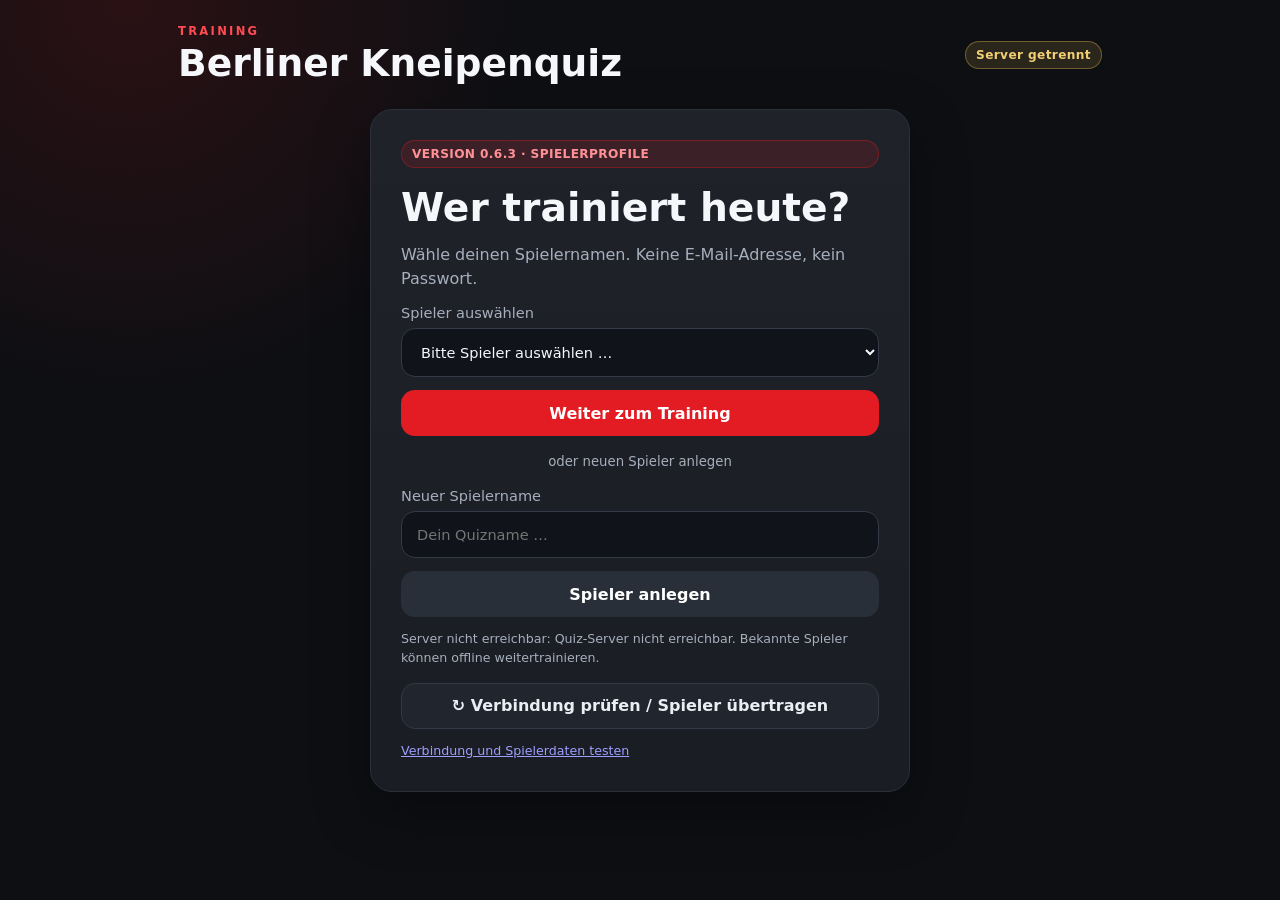
==== index.html @ 465390bc "KQ063" ====
<!doctype html>
<html lang="de">
<head>
  <meta charset="utf-8" />
  <meta name="viewport" content="width=device-width,initial-scale=1,viewport-fit=cover" />
  <meta name="theme-color" content="#111318" />
  <meta name="description" content="Berliner Kneipenquiz-Trainer mit Freitext-, Multiple-Choice-, Bild-, Zeichen- und Audiofragen." />
  <meta name="application-name" content="Kneipenquiz Trainer" />
  <meta name="apple-mobile-web-app-capable" content="yes" />
  <meta name="apple-mobile-web-app-status-bar-style" content="black-translucent" />
  <meta name="apple-mobile-web-app-title" content="Kneipenquiz" />
  <link rel="manifest" href="manifest.webmanifest" />
  <link rel="icon" type="image/png" sizes="192x192" href="assets/icon-192.png" />
  <link rel="apple-touch-icon" href="assets/icon-192.png" />
  <link rel="stylesheet" href="styles.css?v=063" />
  <title>Berliner Kneipenquiz Trainer</title>
</head>
<body>
  <main class="shell" data-version="KNEIPENQUIZ_V063">
    <header class="topbar">
      <div>
        <div class="eyebrow">TRAINING</div>
        <h1>Berliner Kneipenquiz</h1>
      </div>
      <div class="top-actions"><span id="connectionPill" class="pill muted">Online</span><button id="installBtn" class="ghost small" type="button">⬇ App</button></div>
    </header>

    <div id="installGuide" class="install-overlay hidden" role="dialog" aria-modal="true" aria-labelledby="installGuideTitle" tabindex="-1">
      <div class="install-panel card">
        <div class="install-head"><h2 id="installGuideTitle">Quiz als App installieren</h2><button id="installGuideCloseBtn" type="button" class="ghost small" aria-label="Schließen">✕</button></div>
        <p id="installGuideText"></p>
        <button id="installGuideDoneBtn" type="button" class="primary">Verstanden</button>
      </div>
    </div>

    <section id="playerGate" class="screen active">
      <div class="card player-gate">
        <span class="pill">VERSION 0.6.3 · SPIELERPROFILE</span>
        <h2>Wer trainiert heute?</h2>
        <p>Wähle deinen Spielernamen. Keine E-Mail-Adresse, kein Passwort.</p>
        <label>Spieler auswählen
          <select id="profileSelect"><option value="">Bitte Spieler auswählen …</option></select>
        </label>
        <button id="selectPlayerBtn" class="primary" type="button">Weiter zum Training</button>
        <div class="gate-divider">oder neuen Spieler anlegen</div>
        <label>Neuer Spielername
          <input id="newPlayerName" type="text" maxlength="60" autocomplete="off" placeholder="Dein Quizname …" />
        </label>
        <button id="createPlayerBtn" class="secondary" type="button">Spieler anlegen</button>
        <p id="profileError" class="profile-error hidden" role="alert"></p>
        <p id="gateNote" class="gate-note">Ohne Spielernamen stehen keine weiteren Optionen zur Verfügung.</p>
        <button id="installMobileBtn" class="ghost mobile-install-action" type="button">⬇ Quiz als App installieren</button>
        <button id="retrySyncBtn" class="ghost small hidden" type="button">↻ Verbindung prüfen / Spieler übertragen</button>
        <p class="gate-note"><a href="diagnose.html" target="_blank" rel="noopener">Verbindung und Spielerdaten testen</a></p>
      </div>
    </section>

    <section id="home" class="screen">
      <div class="hero card">
        <div>
          <span id="poolPill" class="pill">Fragenpool wird geladen …</span>
          <h2>Mehr wissen. Weniger raten.</h2>
          <p>Originalmix mit etwa 20 % Auswahlfragen, überwiegend Freitext – plus Bild-, Zeichen- und Audiofragen. Die adaptive Auswahl zeigt unsichere Fragen häufiger und sicher beherrschte seltener.</p>
        </div>
        <div class="score-ring" aria-label="Beste Trefferquote"><span id="bestRate">0%</span><small>Bestwert</small></div>
      </div>

      <div class="player-toolbar card">
        <div><span class="toolbar-label">Aktiver Spieler</span><strong id="activePlayerName">–</strong><small id="syncStatus">Spielerdaten werden geladen …</small></div>
        <div class="toolbar-buttons">
          <button id="switchPlayerBtn" class="ghost small" type="button">Spieler wechseln</button>
          <button id="viewStatsBtn" class="secondary small" type="button">Meine Statistik</button>
          <button id="viewLeaderboardBtn" class="secondary small" type="button">Rangliste</button>
        </div>
      </div>
      <div class="stats-grid">
        <div class="stat card"><strong id="statSessions">0</strong><span>Runden</span></div>
        <div class="stat card"><strong id="statAnswered">0</strong><span>Antworten</span></div>
        <div class="stat card"><strong id="statCorrect">0</strong><span>Richtig</span></div>
        <div class="stat card"><strong id="statWrong">0</strong><span>Offene Fehler</span></div>
      </div>

      <div class="card setup">
        <h3>Training starten</h3>
        <label class="unseen-option"><input id="unseenOnly" type="checkbox" /> Nur Fragen, die ich noch nicht hatte</label>
        <label>Fragen pro Runde
          <select id="questionCount">
            <option value="10">10 Fragen</option>
            <option value="20" selected>20 Fragen</option>
            <option value="30">30 Fragen</option>
            <option value="40">40 Fragen</option>
            <option value="50">50 Fragen</option>
            <option value="100">100 Fragen</option>
            <option value="0">Alle verfügbaren</option>
          </select>
        </label>
        <label>Kategorie
          <select id="categorySelect"><option value="all">Alle Kategorien</option></select>
        </label>
        <label>Schwierigkeit
          <select id="difficultySelect">
            <option value="all" selected>Alle Schwierigkeitsgrade</option>
            <option value="leicht">Leicht</option>
            <option value="mittel">Mittel</option>
            <option value="anspruchsvoll">Anspruchsvoll</option>
          </select>
        </label>
        <label class="mode-control">Modus
          <select id="modeSelect">
            <option value="original" selected>Originalmix – ca. 20 % Auswahl</option>
            <option value="text">Freitext bevorzugen</option>
            <option value="choice">Nur Auswahlfragen</option>
          </select>
        </label>
        <div class="actions">
          <button id="startBtn" class="primary" type="button">Training starten</button>
          <button id="mistakeBtn" class="secondary" type="button">Fehlertraining</button>
        </div>
      </div>

      <div class="card import-card">
        <h3>Fragenbank erweitern</h3>
        <p>Zusätzliche Fragen kannst du als JSON importieren. Lokale Bilder werden über Dateipfade unterstützt; exportieren sichert die komplette aktuelle Fragenbank.</p>
        <label class="file-btn">JSON importieren<input id="importInput" type="file" accept="application/json,.json" /></label>
        <button id="exportBtn" class="ghost" type="button">Fragenbank exportieren</button>
      </div>


      <details class="card editor-card">
        <summary><span>Frageneditor</span><small>Eigene Fragen lokal hinzufügen, bearbeiten und exportieren</small></summary>
        <div class="editor-body">
          <p class="editor-note">GitHub Pages ist statisch: Fragen aus diesem Editor werden zunächst nur in diesem Browser gespeichert. Mit „Eigene Fragen exportieren“ kannst du sie als JSON sichern und später in die feste Fragenbank übernehmen.</p>
          <form id="editorForm" class="editor-form">
            <input id="editorId" type="hidden" />
            <label>Kategorie<input id="editorCategory" type="text" value="Allgemeinwissen" required /></label>
            <label>Schwierigkeit
              <select id="editorDifficulty"><option value="leicht">Leicht</option><option value="mittel" selected>Mittel</option><option value="anspruchsvoll">Anspruchsvoll</option></select>
            </label>
            <label class="span-2">Frage<textarea id="editorQuestion" rows="3" required placeholder="Frage eingeben …"></textarea></label>
            <label class="span-2">Richtige Antwort<input id="editorAnswer" type="text" required placeholder="Antwort …" /></label>
            <label class="span-2">Weitere akzeptierte Antworten <small>(eine pro Zeile)</small><textarea id="editorAliases" rows="3" placeholder="Alternative Schreibweise …"></textarea></label>
            <label class="span-2">Auswahlmöglichkeiten <small>(optional, eine pro Zeile; richtige Antwort muss enthalten sein)</small><textarea id="editorChoices" rows="4" placeholder="Antwort A
Antwort B
Antwort C
Antwort D"></textarea></label>
            <label class="span-2">Erklärung<textarea id="editorExplanation" rows="3" placeholder="Kurze Erklärung nach der Auflösung …"></textarea></label>
            <label>Bildpfad <small>(optional)</small><input id="editorVisual" type="text" placeholder="assets/mein-bild.svg" /></label>
            <label class="check-label"><input id="editorStrict" type="checkbox" /> Exakte Schreibweise verlangen</label>
            <div class="editor-actions span-2">
              <button class="primary" type="submit">Frage speichern</button>
              <button id="editorReset" class="ghost" type="button">Neu / zurücksetzen</button>
              <button id="exportCustomBtn" class="ghost" type="button">Eigene Fragen exportieren</button>
            </div>
          </form>
          <div class="editor-list-head"><strong id="customQuestionCount">0 eigene Fragen</strong><span>Tippe auf Bearbeiten, um eine lokale Frage zu ändern.</span></div>
          <div id="customQuestionList" class="custom-question-list"></div>
        </div>
      </details>

      <div class="card music-card">
        <div class="card-headline">
          <div>
            <h3>Eigene Song-Erkennung</h3>
            <p>Für moderne Songs speichert die App den Audioclip ausschließlich lokal in diesem Browser. Der Clip wird nicht mit der Web-App ausgeliefert und nicht hochgeladen.</p>
          </div>
          <span id="localAudioCount" class="pill muted">0 lokale Songs</span>
        </div>
        <div class="music-form">
          <label>Künstler
            <input id="audioArtist" type="text" placeholder="z. B. Queen" />
          </label>
          <label>Titel
            <input id="audioTitle" type="text" placeholder="z. B. Bohemian Rhapsody" />
          </label>
          <label class="file-btn wide">Audio auswählen<input id="audioFile" type="file" accept="audio/*" /></label>
          <button id="addAudioBtn" class="secondary" type="button">Songfrage lokal hinzufügen</button>
        </div>
        <p class="fineprint">Mitgeliefert sind nur selbst erzeugte Hörbeispiele gemeinfreier bzw. traditioneller Melodien – keine kommerziellen Originalaufnahmen.</p>
      </div>

      <footer class="credits">
        <span>Version 0.6.3 • 512 Fragen</span>
        <span>•</span>
        <span>Hessen-Umriss: schematische Eigenzeichnung, nicht maßstabsgetreu.</span>
      </footer>
    </section>

    <section id="quiz" class="screen">
      <div class="quiz-head">
        <button id="quitBtn" class="ghost small" type="button">← Beenden</button>
        <div class="progress-wrap"><div id="progressBar" class="progress"></div></div>
        <span id="progressText">1 / 10</span>
      </div>
      <article class="card question-card">
        <div class="meta"><span id="categoryPill" class="pill"></span><span id="difficultyPill" class="pill muted"></span><span id="typePill" class="pill muted"></span><span id="originPill" class="pill muted hidden"></span></div>
        <h2 id="questionText"></h2>
        <div id="visualWrap" class="visual-wrap hidden"><img id="questionVisual" alt="" /></div>
        <div id="audioWrap" class="audio-wrap hidden"></div>
        <div id="answerArea"></div>
        <div class="hint-row"><span id="hintCounter">Tipps: 0</span><button id="hintBtn" class="ghost small hidden" type="button">Tipp verwenden</button></div>
        <div id="feedback" class="feedback hidden"></div>
        <div class="quiz-actions">
          <button id="checkBtn" class="primary" type="button">Antwort prüfen</button>
          <button id="nextBtn" class="primary hidden" type="button">Nächste Frage</button>
        </div>
      </article>
    </section>

    <section id="results" class="screen">
      <div class="card results-card">
        <div class="result-score"><strong id="resultPercent">0%</strong><span>Trefferquote</span></div>
        <h2 id="resultTitle">Runde beendet</h2>
        <p id="resultText"></p>
        <p id="bonusResult" class="bonus-result hidden"></p>
        <div id="resultBreakdown" class="breakdown"></div>
        <div class="actions centered">
          <button id="againBtn" class="primary" type="button">Neue Runde</button>
          <button id="resultMistakesBtn" class="secondary" type="button">Fehler wiederholen</button>
        </div>
      </div>
    </section>

    <section id="playerStats" class="screen">
      <div class="section-head"><button id="backStatsBtn" class="ghost small" type="button">← Zurück</button><h2>Meine Statistik</h2></div>
      <div id="playerStatsGrid" class="stats-detail-grid"></div>
      <div class="card stats-explanation"><h3>Trainingsfortschritt</h3><p id="seenCount"></p><p>Die Antwortzeit wird von der Anzeige einer Frage bis zur Abgabe gemessen. Mit Tipp gibt eine richtige Antwort einen Ranglistenpunkt, ohne Tipp zwei.</p></div>
    </section>

    <section id="leaderboard" class="screen">
      <div class="section-head"><button id="backLeaderboardBtn" class="ghost small" type="button">← Zurück</button><h2>Rangliste</h2></div>
      <p id="leaderboardNote" class="leaderboard-note"></p>
      <div class="card leaderboard-card"><div class="leaderboard-head"><span>Platz / Spieler</span><span>Punkte</span><span>Richtig</span><span>Ø Zeit</span></div><div id="leaderboardBody"></div></div>
    </section>
  </main>

  <script src="questions.js"></script>
  <script src="config.js?v=063"></script>
  <script src="profiles.js?v=063"></script>
  <script src="app.js?v=063"></script>
</body>
</html>
---- styles.css ----
:root{--bg:#0d0f13;--panel:#171a21;--panel2:#1f232c;--text:#f5f7fb;--muted:#a7afbd;--accent:#e31b23;--accent2:#ff4b52;--good:#39c67a;--bad:#ff6464;--warn:#e2b94f;--line:#2b303b;--shadow:0 20px 55px rgba(0,0,0,.34)}
*{box-sizing:border-box}html{background:var(--bg);color-scheme:dark}body{margin:0;font-family:Inter,Segoe UI,system-ui,-apple-system,sans-serif;background:radial-gradient(circle at 10% 0%,#2a1114 0,transparent 28%),var(--bg);color:var(--text);min-height:100vh}.shell{width:min(960px,100%);margin:auto;padding:24px 18px 50px}.topbar{display:flex;align-items:center;justify-content:space-between;gap:16px;margin-bottom:22px}.eyebrow{font-size:.72rem;letter-spacing:.2em;color:var(--accent2);font-weight:800}.topbar h1{font-size:clamp(1.55rem,4vw,2.35rem);margin:3px 0 0}.screen{display:none}.screen.active{display:block}.card{background:linear-gradient(180deg,rgba(255,255,255,.035),rgba(255,255,255,.01)),var(--panel);border:1px solid var(--line);border-radius:22px;box-shadow:var(--shadow)}.hero{padding:28px;display:grid;grid-template-columns:1fr auto;gap:22px;align-items:center}.hero h2{font-size:clamp(1.8rem,5vw,3.3rem);line-height:1.02;margin:14px 0 10px;max-width:620px}.hero p,.import-card p,.music-card p{color:var(--muted);line-height:1.55;margin:0;max-width:760px}.pill{display:inline-flex;align-items:center;border-radius:999px;background:rgba(227,27,35,.15);color:#ff9196;border:1px solid rgba(227,27,35,.35);padding:6px 10px;font-size:.76rem;font-weight:800;letter-spacing:.03em}.pill.muted{background:#252a34;color:#bdc4d0;border-color:#303642}.score-ring{width:120px;height:120px;border-radius:50%;display:grid;place-content:center;text-align:center;background:conic-gradient(var(--accent) 0 70%,#282d36 70% 100%);border:8px solid #20242c}.score-ring span{font-size:1.8rem;font-weight:900}.score-ring small{color:var(--muted)}.stats-grid{display:grid;grid-template-columns:repeat(4,1fr);gap:12px;margin:14px 0}.stat{padding:18px}.stat strong{display:block;font-size:1.6rem}.stat span{color:var(--muted);font-size:.85rem}.setup,.import-card,.music-card{padding:24px;margin-top:14px}.setup h3,.import-card h3,.music-card h3{margin:0 0 10px}.setup label,.music-form label{display:grid;gap:7px;color:var(--muted);font-size:.86rem;margin:14px 0}select,input[type=text],textarea{width:100%;padding:14px 15px;border:1px solid #343a46;border-radius:14px;background:#101319;color:var(--text);font:inherit;outline:none}select:focus,input[type=text]:focus,textarea:focus{border-color:var(--accent2);box-shadow:0 0 0 3px rgba(227,27,35,.15)}.actions,.quiz-actions{display:flex;gap:10px;flex-wrap:wrap;margin-top:18px}.actions.centered{justify-content:center}button,.file-btn{border:0;border-radius:14px;padding:13px 17px;font:inherit;font-weight:800;cursor:pointer;transition:.18s transform,.18s opacity,.18s background}.primary{background:var(--accent);color:white}.primary:hover{background:var(--accent2);transform:translateY(-1px)}.secondary{background:#292f39;color:white}.secondary:hover,.ghost:hover,.file-btn:hover{background:#343b47}.ghost,.file-btn{background:#20252e;color:#e9edf4;border:1px solid #323844}.small{padding:9px 11px}.file-btn{display:inline-flex;margin-right:8px;align-items:center}.file-btn input{display:none}.file-btn.wide{justify-content:center;margin:14px 0 0}.hidden{display:none!important}.quiz-head{display:grid;grid-template-columns:auto 1fr auto;align-items:center;gap:12px;margin-bottom:15px}.progress-wrap{height:9px;border-radius:99px;background:#232831;overflow:hidden}.progress{height:100%;width:0;background:linear-gradient(90deg,var(--accent),#ff6269);transition:width .3s}.question-card{padding:26px}.meta{display:flex;flex-wrap:wrap;gap:8px;margin-bottom:15px}.question-card h2{font-size:clamp(1.45rem,4.7vw,2.55rem);line-height:1.15;margin:0 0 24px}.visual-wrap{background:#f2f3f5;border-radius:18px;padding:18px;margin:0 0 22px;text-align:center}.visual-wrap img{max-width:100%;max-height:350px;object-fit:contain}.audio-wrap{margin:-2px 0 22px;padding:16px;border-radius:16px;background:#101319;border:1px solid #303641}.audio-wrap audio{width:100%}.audio-player-row{display:flex;align-items:center;gap:12px;flex-wrap:wrap}.audio-hint{color:var(--muted);font-size:.86rem}.choice-grid{display:grid;gap:10px}.choice{display:flex;gap:12px;align-items:center;text-align:left;width:100%;background:#20252e;color:var(--text);border:1px solid #303641}.choice:hover{background:#282e38}.choice.selected{border-color:var(--accent2);background:rgba(227,27,35,.13)}.choice .letter{display:grid;place-items:center;min-width:30px;height:30px;border-radius:9px;background:#343b46}.feedback{margin-top:18px;padding:16px;border-radius:14px;line-height:1.5}.feedback.good{background:rgba(57,198,122,.12);border:1px solid rgba(57,198,122,.35)}.feedback.bad{background:rgba(255,100,100,.11);border:1px solid rgba(255,100,100,.35)}.feedback.neutral{background:rgba(226,185,79,.1);border:1px solid rgba(226,185,79,.35)}.feedback strong{display:block;margin-bottom:6px}.results-card{padding:30px;text-align:center}.result-score{width:160px;height:160px;border-radius:50%;display:grid;place-content:center;margin:0 auto 22px;background:#101319;border:10px solid var(--accent)}.result-score strong{font-size:2.5rem}.result-score span{color:var(--muted)}.breakdown{display:grid;gap:10px;text-align:left;margin:22px 0}.break-row{background:#11141a;border:1px solid var(--line);padding:13px 15px;border-radius:12px;display:flex;justify-content:space-between;gap:12px}.break-row span{color:var(--muted)}.import-card{margin-bottom:0}.card-headline{display:flex;justify-content:space-between;align-items:flex-start;gap:14px}.music-form{display:grid;grid-template-columns:1fr 1fr;gap:0 12px;margin-top:10px}.fineprint,.credits{font-size:.78rem;color:#808999!important}.credits{display:flex;gap:8px;flex-wrap:wrap;justify-content:center;margin:24px 0 0}.bonus-box{margin-top:14px;padding:14px;border:1px dashed #3a414e;border-radius:14px}.bonus-box label{display:grid;gap:7px;color:var(--muted);font-size:.86rem}.bonus-result{color:var(--muted)}.draw-tools{display:flex;gap:8px;flex-wrap:wrap;margin-bottom:10px}.draw-canvas{display:block;width:100%;height:330px;background:white;border-radius:16px;touch-action:none;cursor:crosshair}.self-actions{display:flex;gap:10px;flex-wrap:wrap;margin-top:12px}.audio-answer-grid{display:grid;grid-template-columns:1fr 1fr;gap:12px}.audio-answer-grid label{display:grid;gap:7px;color:var(--muted);font-size:.86rem}.volatile-note{font-size:.8rem;color:var(--warn);margin-top:10px}
@media(max-width:700px){.shell{padding:16px 12px 32px}.hero{grid-template-columns:1fr}.score-ring{width:96px;height:96px}.stats-grid{grid-template-columns:1fr 1fr}.topbar{align-items:flex-start}.question-card{padding:20px}.quiz-head{grid-template-columns:auto 1fr}.quiz-head #progressText{grid-column:1/-1;text-align:right;font-size:.82rem;color:var(--muted)}.music-form,.audio-answer-grid{grid-template-columns:1fr}.card-headline{display:block}.card-headline .pill{margin-top:10px}.draw-canvas{height:270px}}

.top-actions{display:flex;align-items:center;gap:8px;flex-wrap:wrap;justify-content:flex-end}.pill.offline{background:rgba(226,185,79,.14);color:#f2cf73;border-color:rgba(226,185,79,.38)}@media(max-width:700px){.top-actions{justify-content:flex-end}.top-actions .pill{font-size:.7rem}}

.editor-card{margin-top:14px;overflow:hidden}.editor-card>summary{list-style:none;cursor:pointer;padding:22px 24px;display:flex;justify-content:space-between;gap:12px;align-items:center;font-weight:900}.editor-card>summary::-webkit-details-marker{display:none}.editor-card>summary:after{content:"＋";font-size:1.4rem;color:var(--accent2)}.editor-card[open]>summary:after{content:"−"}.editor-card>summary small{font-weight:500;color:var(--muted);margin-left:auto}.editor-body{padding:0 24px 24px;border-top:1px solid var(--line)}.editor-note{color:var(--muted);line-height:1.5}.editor-form{display:grid;grid-template-columns:1fr 1fr;gap:12px}.editor-form label{display:grid;gap:7px;color:var(--muted);font-size:.86rem}.editor-form textarea{resize:vertical;min-height:76px}.span-2{grid-column:1/-1}.check-label{display:flex!important;align-items:center;gap:10px!important;padding-top:28px}.check-label input{width:20px;height:20px}.editor-actions{display:flex;gap:8px;flex-wrap:wrap}.editor-list-head{display:flex;justify-content:space-between;gap:12px;align-items:end;margin:24px 0 10px}.editor-list-head span{font-size:.78rem;color:var(--muted)}.custom-question-list{display:grid;gap:8px}.custom-question-item{display:grid;grid-template-columns:1fr auto;gap:10px;padding:12px 14px;background:#11141a;border:1px solid var(--line);border-radius:12px}.custom-question-item strong{display:block}.custom-question-item small{color:var(--muted)}.custom-question-actions{display:flex;gap:6px;align-items:center}.danger{background:rgba(255,100,100,.1);color:#ff8d8d;border:1px solid rgba(255,100,100,.25)}@media(max-width:700px){.editor-form{grid-template-columns:1fr}.span-2{grid-column:auto}.editor-card>summary{align-items:flex-start}.editor-card>summary small{display:none}.editor-list-head{display:block}.custom-question-item{grid-template-columns:1fr}.custom-question-actions{justify-content:flex-start}.check-label{padding-top:4px}}

/* v0.5 mobile-first training view */
html{-webkit-text-size-adjust:100%}
input[type=text],textarea,select{font-size:16px;}

@media (max-width:700px){
  body{background:var(--bg)}
  .shell{padding:10px 8px 24px}
  .topbar{margin-bottom:10px;padding:0 4px;align-items:center}
  .eyebrow{font-size:.62rem}
  .topbar h1{font-size:1.05rem;margin:1px 0 0}
  .top-actions .pill{padding:5px 8px;font-size:.66rem}
  .top-actions #installBtn:not(.hidden){display:inline-flex!important;align-items:center;justify-content:center;padding:7px 9px;font-size:.72rem;white-space:nowrap}

  /* Home: only the training setup stays visible on a phone. */
  #home .hero{padding:14px 15px;display:block;border-radius:16px;margin-bottom:8px}
  #home .hero h2{font-size:1.48rem;line-height:1.05;margin:8px 0 0}
  #home .hero p{display:none}
  #home .score-ring{display:none}
  #home .stats-grid,
  #home .import-card,
  #home .editor-card,
  #home .music-card,
  #home .credits{display:none}
  #home .setup{margin-top:0;padding:14px 15px;border-radius:16px}
  #home .setup h3{font-size:1rem;margin-bottom:6px}
  #home .setup label{margin:9px 0;gap:5px;font-size:.78rem}
  #home .setup select{padding:11px 12px;border-radius:11px;min-height:44px}
  #home .mode-control{display:none}
  #home .actions{margin-top:12px;display:grid;grid-template-columns:1fr 1fr}
  #home .actions button{min-height:45px;padding:10px 11px}

  /* Quiz: keep the question readable while the keyboard is open. */
  #quiz{padding-bottom:8px}
  .quiz-head{gap:7px;margin-bottom:8px;grid-template-columns:auto 1fr auto}
  .quiz-head #progressText{grid-column:auto;text-align:right;font-size:.72rem}
  .quiz-head .ghost.small{padding:7px 9px;font-size:.78rem}
  .progress-wrap{height:6px}
  .question-card{padding:15px 14px;border-radius:16px;box-shadow:0 10px 28px rgba(0,0,0,.28)}
  .meta{gap:5px;margin-bottom:9px}
  .pill{padding:4px 7px;font-size:.66rem}
  .question-card h2{font-size:1.28rem;line-height:1.18;margin:0 0 14px}
  .visual-wrap{padding:10px;margin:0 0 13px;border-radius:13px}
  .visual-wrap img{max-height:220px}
  .audio-wrap{margin:-1px 0 13px;padding:11px;border-radius:12px}
  .answerArea{}
  #answerArea input[type=text]{min-height:48px;padding:12px 13px;border-radius:12px}
  #answerArea textarea{font-size:16px}
  .choice-grid{gap:7px}
  .choice{padding:10px 11px;min-height:46px;border-radius:12px;font-size:.9rem}
  .choice .letter{min-width:27px;height:27px;border-radius:8px}
  .bonus-box{margin-top:10px;padding:11px;border-radius:12px}
  .quiz-actions{position:sticky;bottom:0;margin:12px -14px -15px;padding:9px 14px;background:linear-gradient(180deg,rgba(23,26,33,0),rgba(23,26,33,.98) 28%);z-index:4}
  .quiz-actions button{width:100%;min-height:46px}
  .feedback{margin-top:12px;padding:12px;font-size:.9rem}
  .draw-canvas{height:220px}
  .audio-answer-grid{grid-template-columns:1fr;gap:8px}
  .audio-answer-grid label{font-size:.78rem}
  .audio-answer-grid input{min-height:48px}
}

@media (min-width:701px){
  input[type=text],textarea,select{font-size:inherit}
}
/* KNEIPENQUIZ_V06 */
.player-gate{max-width:540px;margin:24px auto;padding:30px;display:grid;gap:13px}
.player-gate h2{font-size:clamp(1.65rem,4vw,2.45rem);margin:4px 0 0}
.player-gate p{color:var(--muted);margin:0;line-height:1.5}
.player-gate label{display:grid;gap:7px;color:var(--muted);font-size:.91rem}
.player-gate button{width:100%;min-height:46px}
.gate-divider{text-align:center;color:var(--muted);font-size:.83rem;margin:5px 0}
.player-gate .profile-error{color:#ff9292;background:rgba(255,100,100,.09);border:1px solid rgba(255,100,100,.35);padding:11px;border-radius:12px}
.player-gate .gate-note{font-size:.79rem;color:var(--muted)}
.player-toolbar{padding:15px 19px;display:flex;align-items:center;justify-content:space-between;gap:12px;margin:14px 0}
.player-toolbar .toolbar-label{font-size:.76rem;color:var(--muted);display:block}
.player-toolbar strong{font-size:1.16rem;display:block}
.player-toolbar small{display:block;color:var(--muted);margin-top:3px}
.toolbar-buttons{display:flex;gap:8px;flex-wrap:wrap}
.setup label.unseen-option{display:flex;align-items:center;gap:10px;margin:14px 0;color:var(--text);font-weight:700}
.unseen-option input{width:21px;height:21px;accent-color:var(--accent)}
.hint-row{display:flex;align-items:center;justify-content:space-between;gap:10px;margin-top:13px;color:var(--muted);font-size:.85rem}
.hint-row button{padding:9px 13px}
.section-head{display:flex;align-items:center;gap:18px;margin:4px 0 18px}.section-head h2{margin:0}
.stats-detail-grid{display:grid;grid-template-columns:repeat(4,1fr);gap:12px}
.stats-explanation{margin-top:14px;padding:20px;color:var(--muted);line-height:1.55}
.stats-explanation h3{color:var(--text);margin:0 0 8px}.stats-explanation p{margin:8px 0}
.leaderboard-note{color:var(--muted);font-size:.86rem;line-height:1.5}
.leaderboard-card{overflow:hidden}.leaderboard-head,.rank-row{display:grid;grid-template-columns:minmax(0,2fr) repeat(3,minmax(0,1fr));gap:10px;padding:14px 18px;align-items:center}
.leaderboard-head{background:#222831;color:var(--muted);font-size:.78rem;font-weight:800}
.rank-row{border-top:1px solid var(--line);font-size:.94rem}.rank-row>span:first-child{min-width:0;overflow-wrap:anywhere}
.rank-row>span:first-child b{color:var(--accent2);margin-right:8px}.rank-row strong{color:#f9c17b}
.rank-row.rank-self{background:rgba(227,27,35,.10)}.empty-leaderboard{padding:20px;color:var(--muted)}
@media(max-width:700px){
  .player-gate{padding:18px 16px;margin:8px auto;border-radius:17px}
  .player-toolbar{padding:12px 14px;margin:8px 0;display:block;border-radius:15px}
  .toolbar-buttons{margin-top:10px;display:grid;grid-template-columns:repeat(3,1fr)}
  .toolbar-buttons button{padding:9px 6px;font-size:.75rem;min-height:40px}
  .stats-detail-grid{grid-template-columns:1fr 1fr;gap:8px}.stats-detail-grid .stat{padding:14px}
  .leaderboard-head,.rank-row{grid-template-columns:minmax(0,1.5fr) .6fr .75fr .65fr;gap:5px;padding:12px 9px;font-size:.75rem}
  .leaderboard-head{font-size:.67rem}
}

/* v0.6.1 installation and connection feedback */
#retrySyncBtn{margin-top:2px}#installBtn{white-space:nowrap}
.install-overlay{position:fixed;inset:0;z-index:10000;background:rgba(0,0,0,.78);padding:20px;display:flex;align-items:center;justify-content:center}
.install-panel{width:min(480px,100%);padding:24px;display:grid;gap:18px;line-height:1.5}
.install-head{display:flex;align-items:center;gap:10px;justify-content:space-between}.install-head h2{font-size:1.3rem;margin:0}.install-panel p{margin:0;color:var(--muted)}
@media(max-width:700px){.topbar{gap:6px}.top-actions{gap:5px;flex-wrap:nowrap}.top-actions #connectionPill{max-width:105px;font-size:.59rem;text-align:center}.install-panel{padding:18px}.topbar h1{font-size:1rem}}

/* v0.6.3: Installationsoption auf Telefonen und Tablets sichtbar halten. */
.mobile-install-action{display:none}
@media (max-width:700px), (pointer:coarse){
  .top-actions #installBtn:not(.hidden){display:inline-flex!important;align-items:center;justify-content:center;white-space:nowrap;min-height:38px}
  .mobile-install-action{display:block;width:100%;margin:14px 0 2px;min-height:46px;border-color:#7b6a42;color:#fff1d6}
  html.kq-installed .top-actions #installBtn, html.kq-installed .mobile-install-action{display:none!important}
}
@media (max-width:370px){
  .topbar{flex-wrap:wrap}
  .top-actions{margin-left:auto}
}
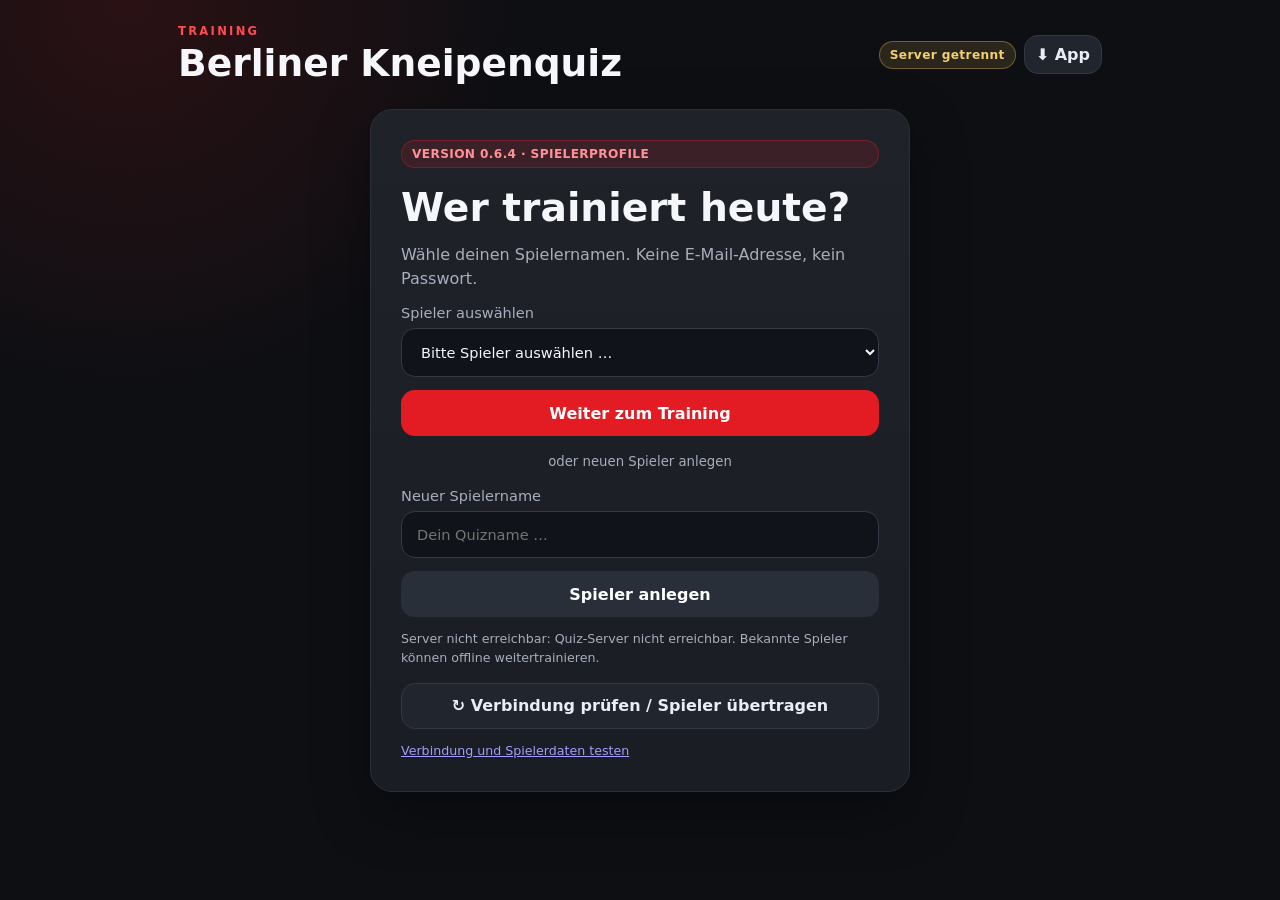
==== commit af3930f8: "KQ064" ====
--- a/index.html
+++ b/index.html
@@ -12,11 +12,11 @@
   <link rel="manifest" href="manifest.webmanifest" />
   <link rel="icon" type="image/png" sizes="192x192" href="assets/icon-192.png" />
   <link rel="apple-touch-icon" href="assets/icon-192.png" />
-  <link rel="stylesheet" href="styles.css?v=063" />
+  <link rel="stylesheet" href="styles.css?v=064" />
   <title>Berliner Kneipenquiz Trainer</title>
 </head>
 <body>
-  <main class="shell" data-version="KNEIPENQUIZ_V063">
+  <main class="shell" data-version="KNEIPENQUIZ_V064">
     <header class="topbar">
       <div>
         <div class="eyebrow">TRAINING</div>
@@ -35,7 +35,7 @@
 
     <section id="playerGate" class="screen active">
       <div class="card player-gate">
-        <span class="pill">VERSION 0.6.3 · SPIELERPROFILE</span>
+        <span class="pill">VERSION 0.6.4 · SPIELERPROFILE</span>
         <h2>Wer trainiert heute?</h2>
         <p>Wähle deinen Spielernamen. Keine E-Mail-Adresse, kein Passwort.</p>
         <label>Spieler auswählen
@@ -65,6 +65,7 @@
         <div class="score-ring" aria-label="Beste Trefferquote"><span id="bestRate">0%</span><small>Bestwert</small></div>
       </div>
 
+      <div class="mobile-install-home-wrap"><button id="installHomeBtn" class="ghost mobile-install-action" type="button">⬇ Quiz als App installieren</button></div>
       <div class="player-toolbar card">
         <div><span class="toolbar-label">Aktiver Spieler</span><strong id="activePlayerName">–</strong><small id="syncStatus">Spielerdaten werden geladen …</small></div>
         <div class="toolbar-buttons">
@@ -234,8 +235,8 @@
   </main>
 
   <script src="questions.js"></script>
-  <script src="config.js?v=063"></script>
-  <script src="profiles.js?v=063"></script>
-  <script src="app.js?v=063"></script>
+  <script src="config.js?v=064"></script>
+  <script src="profiles.js?v=064"></script>
+  <script src="app.js?v=064"></script>
 </body>
 </html>
--- a/styles.css
+++ b/styles.css
@@ -119,9 +119,17 @@
 @media (max-width:700px), (pointer:coarse){
   .top-actions #installBtn:not(.hidden){display:inline-flex!important;align-items:center;justify-content:center;white-space:nowrap;min-height:38px}
   .mobile-install-action{display:block;width:100%;margin:14px 0 2px;min-height:46px;border-color:#7b6a42;color:#fff1d6}
-  html.kq-installed .top-actions #installBtn, html.kq-installed .mobile-install-action{display:none!important}
+  html.kq-installed .top-actions #installBtn, html.kq-installed .mobile-install-action{display:inline-flex!important;align-items:center;justify-content:center;background:#153127;color:#a4f1c3;border-color:#377355}
 }
 @media (max-width:370px){
   .topbar{flex-wrap:wrap}
   .top-actions{margin-left:auto}
 }
+
+/* v0.6.4: App-Zustand statt unsichtbarem Installationsbutton anzeigen. */
+.mobile-install-home-wrap{display:none}
+@media (max-width:700px), (pointer:coarse){
+  .mobile-install-home-wrap{display:block;margin:8px 0}
+  .mobile-install-home-wrap .mobile-install-action{display:flex;width:100%;min-height:46px;margin:0}
+  .player-gate .mobile-install-action{display:flex;align-items:center;justify-content:center}
+}
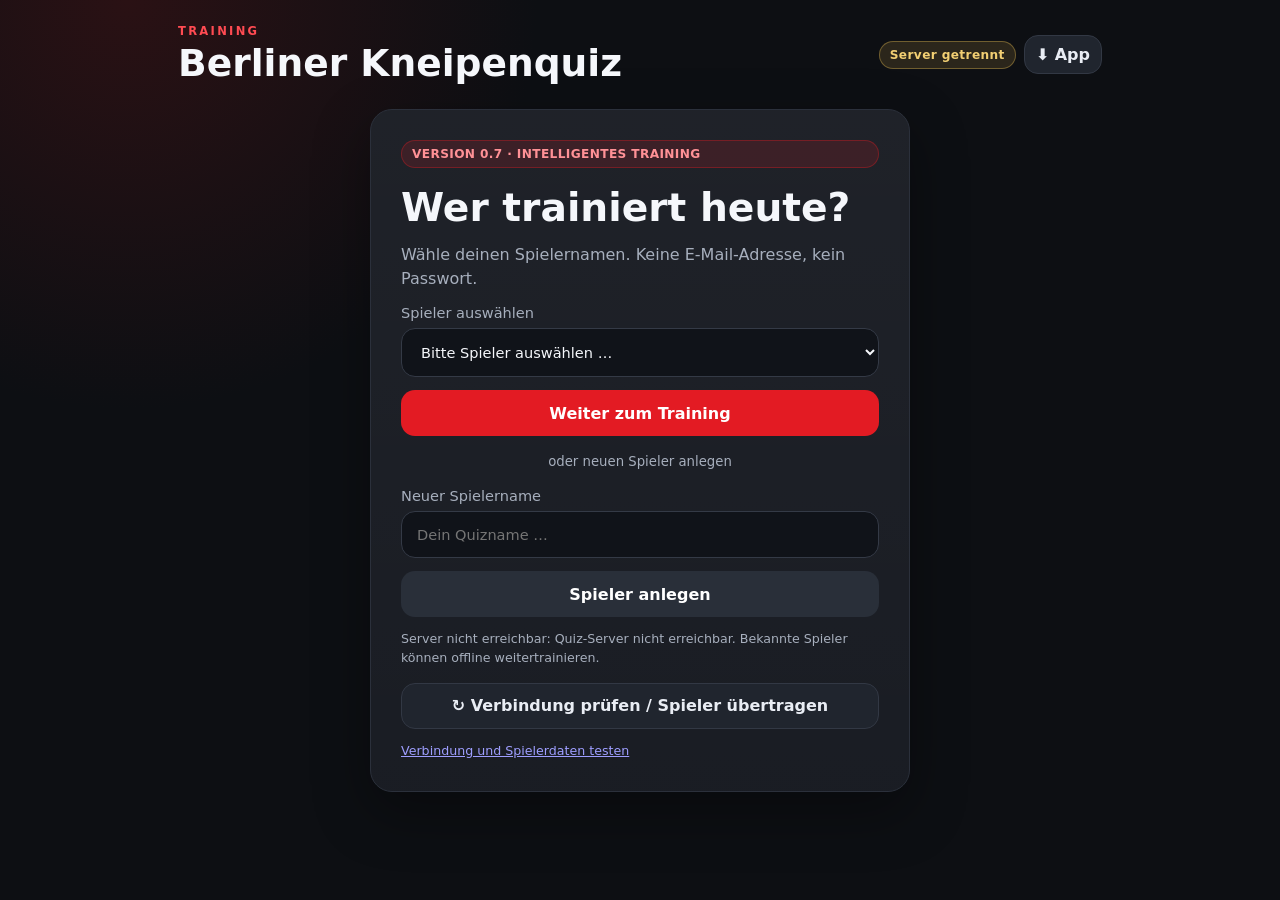
==== commit 8db09f3d: "KQ07" ====
--- a/index.html
+++ b/index.html
@@ -12,11 +12,11 @@
   <link rel="manifest" href="manifest.webmanifest" />
   <link rel="icon" type="image/png" sizes="192x192" href="assets/icon-192.png" />
   <link rel="apple-touch-icon" href="assets/icon-192.png" />
-  <link rel="stylesheet" href="styles.css?v=064" />
+  <link rel="stylesheet" href="styles.css?v=070" />
   <title>Berliner Kneipenquiz Trainer</title>
 </head>
 <body>
-  <main class="shell" data-version="KNEIPENQUIZ_V064">
+  <main class="shell" data-version="KNEIPENQUIZ_V070">
     <header class="topbar">
       <div>
         <div class="eyebrow">TRAINING</div>
@@ -35,7 +35,7 @@
 
     <section id="playerGate" class="screen active">
       <div class="card player-gate">
-        <span class="pill">VERSION 0.6.4 · SPIELERPROFILE</span>
+        <span class="pill">VERSION 0.7 · INTELLIGENTES TRAINING</span>
         <h2>Wer trainiert heute?</h2>
         <p>Wähle deinen Spielernamen. Keine E-Mail-Adresse, kein Passwort.</p>
         <label>Spieler auswählen
@@ -71,7 +71,7 @@
         <div class="toolbar-buttons">
           <button id="switchPlayerBtn" class="ghost small" type="button">Spieler wechseln</button>
           <button id="viewStatsBtn" class="secondary small" type="button">Meine Statistik</button>
-          <button id="viewLeaderboardBtn" class="secondary small" type="button">Rangliste</button>
+          <button id="viewLeaderboardBtn" class="secondary small" type="button">Rangliste</button><button id="viewAchievementsBtn" class="secondary small" type="button">Abzeichen</button>
         </div>
       </div>
       <div class="stats-grid">
@@ -81,9 +81,24 @@
         <div class="stat card"><strong id="statWrong">0</strong><span>Offene Fehler</span></div>
       </div>
 
+      <div class="card daily-card">
+        <div class="daily-title"><div><span class="pill">TÄGLICHE CHALLENGE</span><h3>🎯 Tagesquiz</h3></div><span class="daily-clock">10 × 10 s</span></div>
+        <p id="dailyNote">Lade Tagesquiz …</p>
+        <button id="dailyStartBtn" class="primary" type="button">Tagesquiz starten</button>
+        <div class="daily-ranking-title">Heutige Rangliste</div>
+        <div id="dailyRanking"></div>
+      </div>
       <div class="card setup">
         <h3>Training starten</h3>
         <label class="unseen-option"><input id="unseenOnly" type="checkbox" /> Nur Fragen, die ich noch nicht hatte</label>
+        <label>Intelligentes Training
+          <select id="trainFocus">
+            <option value="adaptive" selected>Adaptiv – mein Wissensstand entscheidet</option>
+            <option value="weak">Meine Schwächen – bisher falsch beantwortet</option>
+            <option value="due">Wiederholung – nach Lernintervall fällig</option>
+            <option value="unseen">Nur neue Fragen</option>
+          </select>
+        </label>
         <label>Fragen pro Runde
           <select id="questionCount">
             <option value="10">10 Fragen</option>
@@ -180,7 +195,7 @@
       </div>
 
       <footer class="credits">
-        <span>Version 0.6.3 • 512 Fragen</span>
+        <span>Version 0.7 • 512 Fragen • 1024 Punkte möglich</span>
         <span>•</span>
         <span>Hessen-Umriss: schematische Eigenzeichnung, nicht maßstabsgetreu.</span>
       </footer>
@@ -192,6 +207,7 @@
         <div class="progress-wrap"><div id="progressBar" class="progress"></div></div>
         <span id="progressText">1 / 10</span>
       </div>
+      <div class="question-time"><div><span>⏱ Antwortzeit</span><strong id="timeLeft" role="timer" aria-live="off">30.0 s</strong></div><div class="time-track"><div id="timeBar" class="time-bar"></div></div></div>
       <article class="card question-card">
         <div class="meta"><span id="categoryPill" class="pill"></span><span id="difficultyPill" class="pill muted"></span><span id="typePill" class="pill muted"></span><span id="originPill" class="pill muted hidden"></span></div>
         <h2 id="questionText"></h2>
@@ -224,7 +240,14 @@
     <section id="playerStats" class="screen">
       <div class="section-head"><button id="backStatsBtn" class="ghost small" type="button">← Zurück</button><h2>Meine Statistik</h2></div>
       <div id="playerStatsGrid" class="stats-detail-grid"></div>
-      <div class="card stats-explanation"><h3>Trainingsfortschritt</h3><p id="seenCount"></p><p>Die Antwortzeit wird von der Anzeige einer Frage bis zur Abgabe gemessen. Mit Tipp gibt eine richtige Antwort einen Ranglistenpunkt, ohne Tipp zwei.</p></div>
+      <div class="card stats-explanation"><h3>Trainingsfortschritt</h3><p id="seenCount"></p><p>Pro Basisfrage sind höchstens 2 Ranglistenpunkte möglich. Bei einer richtig gelösten Frage mit Tipp bleibt der zweite Punkt für eine spätere richtige Antwort ohne Tipp offen. Nach 30 Sekunden wird die Antwort falsch gewertet.</p></div>
+    </section>
+
+    <section id="achievements" class="screen">
+      <div class="section-head"><button id="backAchievementsBtn" class="ghost small" type="button">← Zurück</button><h2>Erfolge &amp; Abzeichen</h2></div>
+      <p id="achievementIntro" class="leaderboard-note">Deine Abzeichen werden geladen …</p>
+      <div id="badgeGrid" class="badge-grid"></div>
+      <p class="fine-note">Abzeichen für beantwortete Fragen zählen unterschiedliche Basisfragen. Kategorie-Abzeichen gibt es, wenn alle Fragen einer Kategorie mindestens einmal richtig beantwortet wurden.</p>
     </section>
 
     <section id="leaderboard" class="screen">
@@ -235,8 +258,8 @@
   </main>
 
   <script src="questions.js"></script>
-  <script src="config.js?v=064"></script>
-  <script src="profiles.js?v=064"></script>
-  <script src="app.js?v=064"></script>
+  <script src="config.js?v=070"></script>
+  <script src="profiles.js?v=070"></script>
+  <script src="app.js?v=070"></script>
 </body>
 </html>
--- a/styles.css
+++ b/styles.css
@@ -133,3 +133,41 @@
   .mobile-install-home-wrap .mobile-install-action{display:flex;width:100%;min-height:46px;margin:0}
   .player-gate .mobile-install-action{display:flex;align-items:center;justify-content:center}
 }
+
+
+/* KNEIPENQUIZ_V070 – Training, Tagesquiz, Abzeichen und Timer */
+.daily-card{padding:22px;margin:14px 0;background:linear-gradient(130deg,#211f29,#18222a 65%,#201b23)}
+.daily-title{display:flex;justify-content:space-between;gap:12px;align-items:center}
+.daily-title h3{margin:8px 0 0;font-size:1.28rem}
+.daily-clock{font-variant-numeric:tabular-nums;font-weight:800;color:#ffc176;white-space:nowrap}
+.daily-card>p{color:var(--muted);font-size:.92rem;line-height:1.5;margin:14px 0}
+.daily-card>button{width:100%;min-height:46px}
+.daily-card button:disabled{opacity:.6;cursor:not-allowed}
+.daily-ranking-title{font-size:.82rem;font-weight:800;color:var(--muted);margin:18px 0 8px}
+.daily-rank{display:grid;grid-template-columns:minmax(0,1fr) auto auto;align-items:center;gap:12px;padding:8px 1px;border-bottom:1px solid var(--line);font-size:.86rem}
+.daily-rank strong{color:#ffd18a}.daily-rank small{color:var(--muted)}
+.fine-note{font-size:.83rem;line-height:1.5;color:var(--muted)}
+.question-time{margin:0 0 8px;padding:0 3px}
+.question-time>div:first-child{display:flex;justify-content:space-between;align-items:center;gap:8px;margin:0 0 6px;font-size:.83rem;color:var(--muted)}
+#timeLeft{color:#a8e5c2;font-variant-numeric:tabular-nums;font-size:1.13rem}
+#timeLeft.urgent{color:#ff7d81}
+.time-track{height:7px;background:#41424a;border-radius:8px;overflow:hidden}
+.time-bar{height:100%;width:100%;background:linear-gradient(90deg,#d92327,#ffc176);transition:width .09s linear}
+.badge-grid{display:grid;grid-template-columns:repeat(2,minmax(0,1fr));gap:11px}
+.achievement-badge{display:flex;gap:12px;align-items:flex-start;padding:15px;border-radius:15px;border:1px solid var(--line);background:var(--card,#1b2028)}
+.achievement-badge .badge-icon{font-size:1.85rem;line-height:1.2}
+.achievement-badge>div{display:grid;gap:5px}
+.achievement-badge strong{line-height:1.26;font-size:.95rem}
+.achievement-badge small{font-size:.77rem;color:var(--muted)}
+.achievement-badge .badge-status{font-size:.75rem;font-weight:800;color:#f4c986}
+.achievement-badge.locked{opacity:.58;filter:saturate(.45)}
+.achievement-badge.locked .badge-status{color:var(--muted)}
+.achievement-badge.earned{border-color:rgba(105,179,142,.5);background:rgba(30,91,65,.19)}
+@media(max-width:700px){
+ .toolbar-buttons{grid-template-columns:repeat(4,minmax(0,1fr));gap:5px}
+ .toolbar-buttons button{font-size:.67rem;min-height:40px;line-height:1.14;padding:8px 4px}
+ .daily-card{margin:8px 0;padding:17px 15px}
+ .badge-grid{grid-template-columns:1fr;gap:8px}
+ .question-time{margin-top:-1px}
+ .question-time>div:first-child{font-size:.76rem}
+}
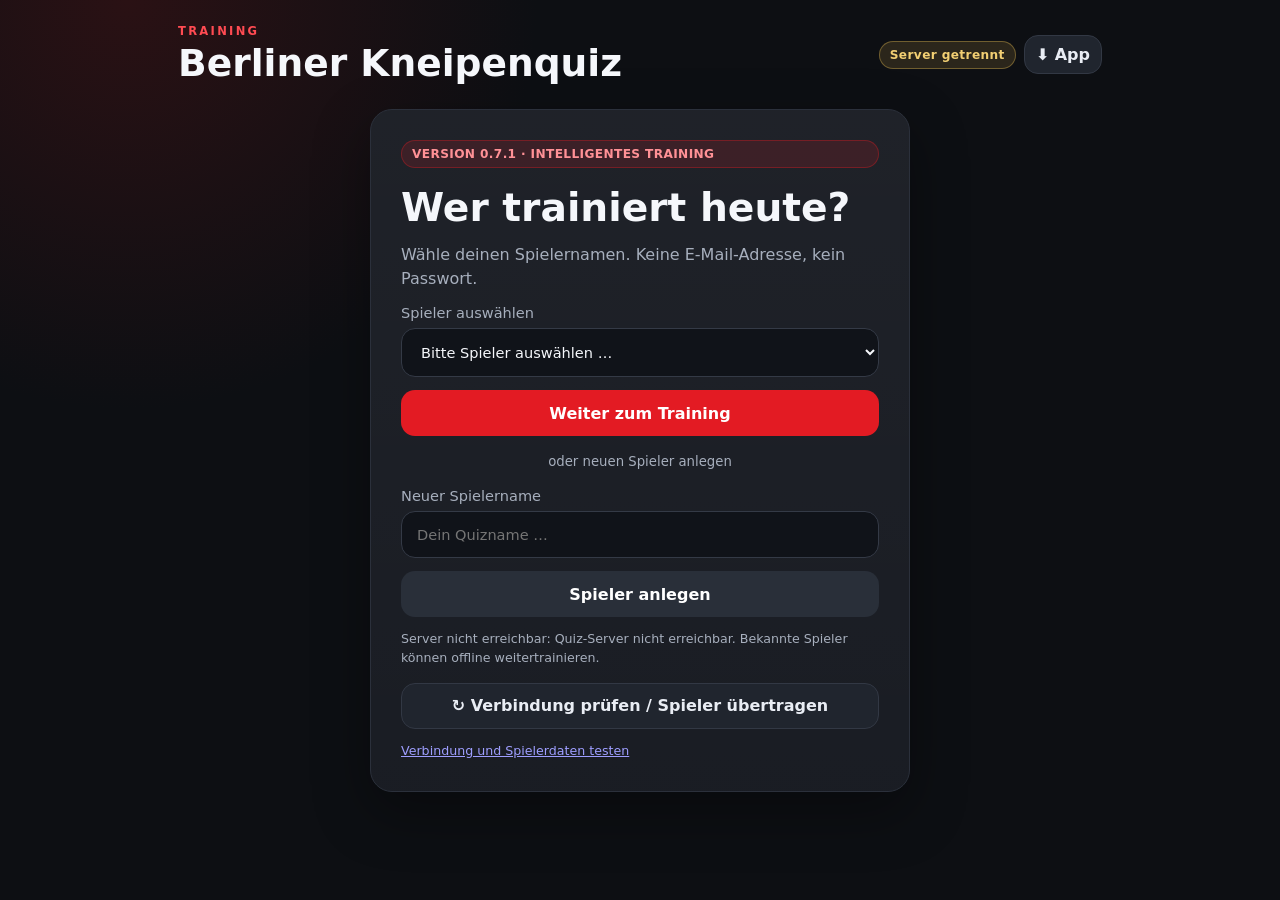
==== commit db1eb47a: "KQ071" ====
--- a/index.html
+++ b/index.html
@@ -12,11 +12,11 @@
   <link rel="manifest" href="manifest.webmanifest" />
   <link rel="icon" type="image/png" sizes="192x192" href="assets/icon-192.png" />
   <link rel="apple-touch-icon" href="assets/icon-192.png" />
-  <link rel="stylesheet" href="styles.css?v=070" />
+  <link rel="stylesheet" href="styles.css?v=071" />
   <title>Berliner Kneipenquiz Trainer</title>
 </head>
 <body>
-  <main class="shell" data-version="KNEIPENQUIZ_V070">
+  <main class="shell" data-version="KNEIPENQUIZ_V071">
     <header class="topbar">
       <div>
         <div class="eyebrow">TRAINING</div>
@@ -35,7 +35,7 @@
 
     <section id="playerGate" class="screen active">
       <div class="card player-gate">
-        <span class="pill">VERSION 0.7 · INTELLIGENTES TRAINING</span>
+        <span class="pill">VERSION 0.7.1 · INTELLIGENTES TRAINING</span>
         <h2>Wer trainiert heute?</h2>
         <p>Wähle deinen Spielernamen. Keine E-Mail-Adresse, kein Passwort.</p>
         <label>Spieler auswählen
@@ -195,7 +195,7 @@
       </div>
 
       <footer class="credits">
-        <span>Version 0.7 • 512 Fragen • 1024 Punkte möglich</span>
+        <span>Version 0.7.1 • 512 Fragen • 1024 Punkte möglich</span>
         <span>•</span>
         <span>Hessen-Umriss: schematische Eigenzeichnung, nicht maßstabsgetreu.</span>
       </footer>
@@ -258,8 +258,8 @@
   </main>
 
   <script src="questions.js"></script>
-  <script src="config.js?v=070"></script>
-  <script src="profiles.js?v=070"></script>
-  <script src="app.js?v=070"></script>
+  <script src="config.js?v=071"></script>
+  <script src="profiles.js?v=071"></script>
+  <script src="app.js?v=071"></script>
 </body>
 </html>
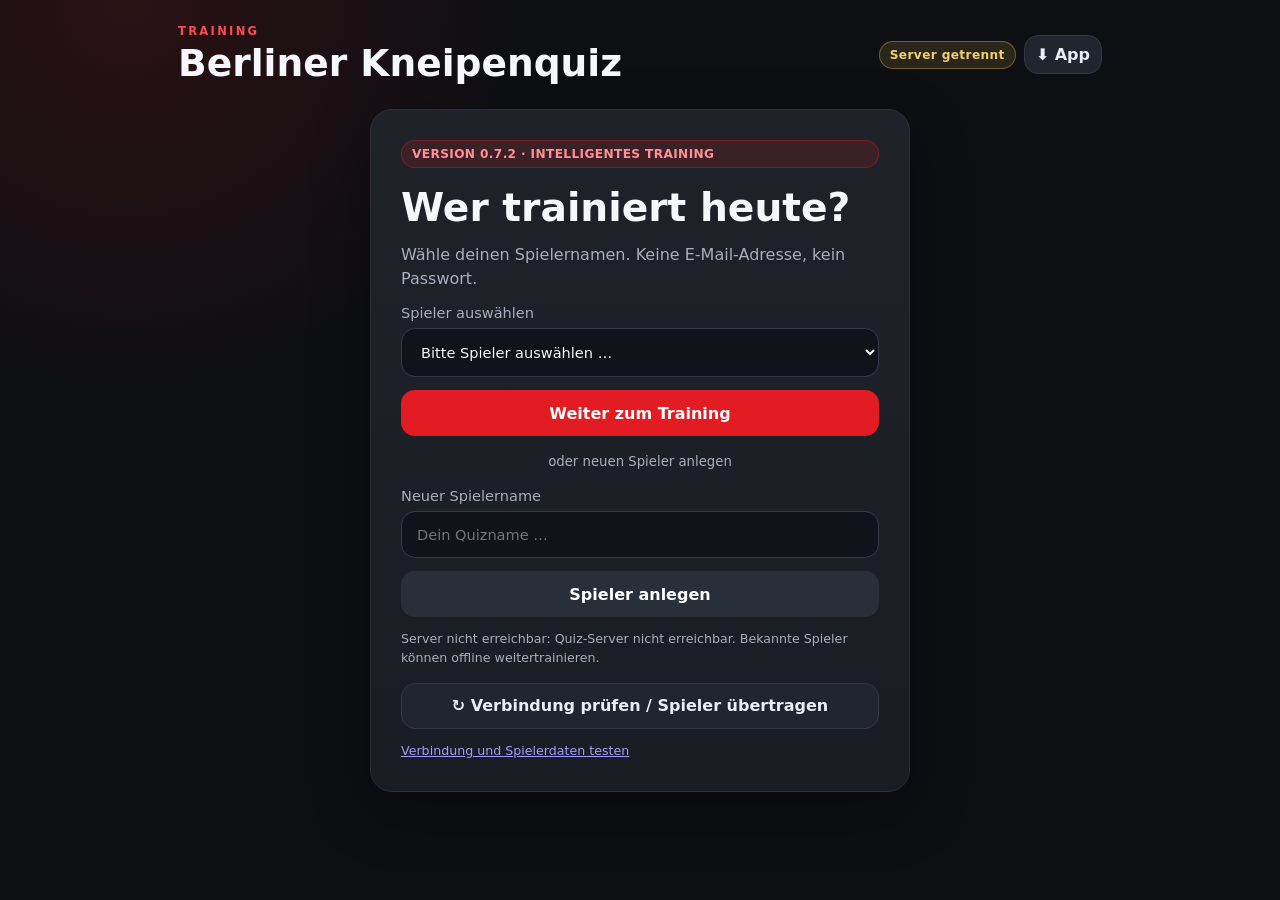
==== commit 3cf65d39: "KQ072" ====
--- a/index.html
+++ b/index.html
@@ -12,11 +12,11 @@
   <link rel="manifest" href="manifest.webmanifest" />
   <link rel="icon" type="image/png" sizes="192x192" href="assets/icon-192.png" />
   <link rel="apple-touch-icon" href="assets/icon-192.png" />
-  <link rel="stylesheet" href="styles.css?v=071" />
+  <link rel="stylesheet" href="styles.css?v=072" />
   <title>Berliner Kneipenquiz Trainer</title>
 </head>
 <body>
-  <main class="shell" data-version="KNEIPENQUIZ_V071">
+  <main class="shell" data-version="KNEIPENQUIZ_V072">
     <header class="topbar">
       <div>
         <div class="eyebrow">TRAINING</div>
@@ -35,7 +35,7 @@
 
     <section id="playerGate" class="screen active">
       <div class="card player-gate">
-        <span class="pill">VERSION 0.7.1 · INTELLIGENTES TRAINING</span>
+        <span class="pill">VERSION 0.7.2 · INTELLIGENTES TRAINING</span>
         <h2>Wer trainiert heute?</h2>
         <p>Wähle deinen Spielernamen. Keine E-Mail-Adresse, kein Passwort.</p>
         <label>Spieler auswählen
@@ -82,7 +82,7 @@
       </div>
 
       <div class="card daily-card">
-        <div class="daily-title"><div><span class="pill">TÄGLICHE CHALLENGE</span><h3>🎯 Tagesquiz</h3></div><span class="daily-clock">10 × 10 s</span></div>
+        <div class="daily-title"><div><span class="pill">TÄGLICHE CHALLENGE</span><h3>🎯 Tagesquiz</h3></div><span class="daily-clock">10 × 20 s</span></div>
         <p id="dailyNote">Lade Tagesquiz …</p>
         <button id="dailyStartBtn" class="primary" type="button">Tagesquiz starten</button>
         <div class="daily-ranking-title">Heutige Rangliste</div>
@@ -195,7 +195,7 @@
       </div>
 
       <footer class="credits">
-        <span>Version 0.7.1 • 512 Fragen • 1024 Punkte möglich</span>
+        <span>Version 0.7.2 • 512 Fragen • 1024 Punkte möglich</span>
         <span>•</span>
         <span>Hessen-Umriss: schematische Eigenzeichnung, nicht maßstabsgetreu.</span>
       </footer>
@@ -240,7 +240,7 @@
     <section id="playerStats" class="screen">
       <div class="section-head"><button id="backStatsBtn" class="ghost small" type="button">← Zurück</button><h2>Meine Statistik</h2></div>
       <div id="playerStatsGrid" class="stats-detail-grid"></div>
-      <div class="card stats-explanation"><h3>Trainingsfortschritt</h3><p id="seenCount"></p><p>Pro Basisfrage sind höchstens 2 Ranglistenpunkte möglich. Bei einer richtig gelösten Frage mit Tipp bleibt der zweite Punkt für eine spätere richtige Antwort ohne Tipp offen. Nach 30 Sekunden wird die Antwort falsch gewertet.</p></div>
+      <div class="card stats-explanation"><h3>Trainingsfortschritt</h3><p id="seenCount"></p><p>Pro Basisfrage sind höchstens 2 Ranglistenpunkte möglich. Bei einer richtig gelösten Frage mit Tipp bleibt der zweite Punkt für eine spätere richtige Antwort ohne Tipp offen. Nach 60 Sekunden wird die Antwort falsch gewertet.</p></div>
     </section>
 
     <section id="achievements" class="screen">
@@ -258,8 +258,8 @@
   </main>
 
   <script src="questions.js"></script>
-  <script src="config.js?v=071"></script>
-  <script src="profiles.js?v=071"></script>
-  <script src="app.js?v=071"></script>
+  <script src="config.js?v=072"></script>
+  <script src="profiles.js?v=072"></script>
+  <script src="app.js?v=072"></script>
 </body>
 </html>
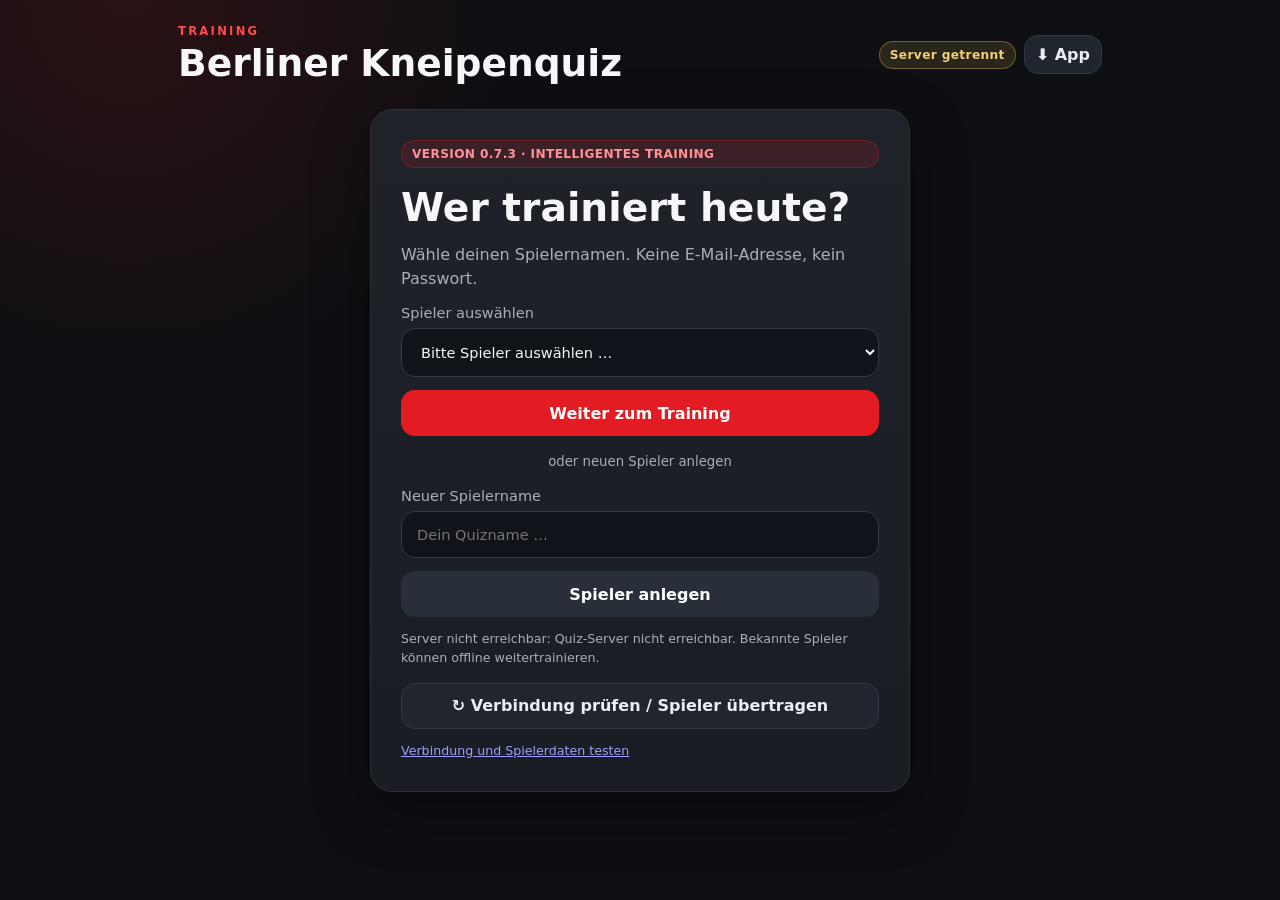
==== commit dd7c6317: "KQ073" ====
--- a/index.html
+++ b/index.html
@@ -12,11 +12,11 @@
   <link rel="manifest" href="manifest.webmanifest" />
   <link rel="icon" type="image/png" sizes="192x192" href="assets/icon-192.png" />
   <link rel="apple-touch-icon" href="assets/icon-192.png" />
-  <link rel="stylesheet" href="styles.css?v=072" />
+  <link rel="stylesheet" href="styles.css?v=073" />
   <title>Berliner Kneipenquiz Trainer</title>
 </head>
 <body>
-  <main class="shell" data-version="KNEIPENQUIZ_V072">
+  <main class="shell" data-version="KNEIPENQUIZ_V073">
     <header class="topbar">
       <div>
         <div class="eyebrow">TRAINING</div>
@@ -35,7 +35,7 @@
 
     <section id="playerGate" class="screen active">
       <div class="card player-gate">
-        <span class="pill">VERSION 0.7.2 · INTELLIGENTES TRAINING</span>
+        <span class="pill">VERSION 0.7.3 · INTELLIGENTES TRAINING</span>
         <h2>Wer trainiert heute?</h2>
         <p>Wähle deinen Spielernamen. Keine E-Mail-Adresse, kein Passwort.</p>
         <label>Spieler auswählen
@@ -73,6 +73,11 @@
           <button id="viewStatsBtn" class="secondary small" type="button">Meine Statistik</button>
           <button id="viewLeaderboardBtn" class="secondary small" type="button">Rangliste</button><button id="viewAchievementsBtn" class="secondary small" type="button">Abzeichen</button>
         </div>
+      </div>
+      <div id="resumeRoundCard" class="card hidden" style="margin:14px 0;padding:16px" role="status">
+        <strong>⏯ Laufende Runde</strong>
+        <p id="resumeRoundText" style="margin:8px 0 12px">Deine Runde läuft noch.</p>
+        <button id="resumeRoundBtn" class="primary" type="button">Runde fortsetzen</button>
       </div>
       <div class="stats-grid">
         <div class="stat card"><strong id="statSessions">0</strong><span>Runden</span></div>
@@ -195,7 +200,7 @@
       </div>
 
       <footer class="credits">
-        <span>Version 0.7.2 • 512 Fragen • 1024 Punkte möglich</span>
+        <span>Version 0.7.3 • 512 Fragen • 1024 Punkte möglich</span>
         <span>•</span>
         <span>Hessen-Umriss: schematische Eigenzeichnung, nicht maßstabsgetreu.</span>
       </footer>
@@ -203,11 +208,11 @@
 
     <section id="quiz" class="screen">
       <div class="quiz-head">
-        <button id="quitBtn" class="ghost small" type="button">← Beenden</button>
+        <button id="quitBtn" class="ghost small" type="button">← Startseite</button>
         <div class="progress-wrap"><div id="progressBar" class="progress"></div></div>
         <span id="progressText">1 / 10</span>
       </div>
-      <div class="question-time"><div><span>⏱ Antwortzeit</span><strong id="timeLeft" role="timer" aria-live="off">30.0 s</strong></div><div class="time-track"><div id="timeBar" class="time-bar"></div></div></div>
+      <div class="question-time"><div><span>⏱ Antwortzeit</span><strong id="timeLeft" role="timer" aria-live="off">60.0 s</strong></div><div class="time-track"><div id="timeBar" class="time-bar"></div></div></div>
       <article class="card question-card">
         <div class="meta"><span id="categoryPill" class="pill"></span><span id="difficultyPill" class="pill muted"></span><span id="typePill" class="pill muted"></span><span id="originPill" class="pill muted hidden"></span></div>
         <h2 id="questionText"></h2>
@@ -258,8 +263,8 @@
   </main>
 
   <script src="questions.js"></script>
-  <script src="config.js?v=072"></script>
-  <script src="profiles.js?v=072"></script>
-  <script src="app.js?v=072"></script>
+  <script src="config.js?v=073"></script>
+  <script src="profiles.js?v=073"></script>
+  <script src="app.js?v=073"></script>
 </body>
 </html>
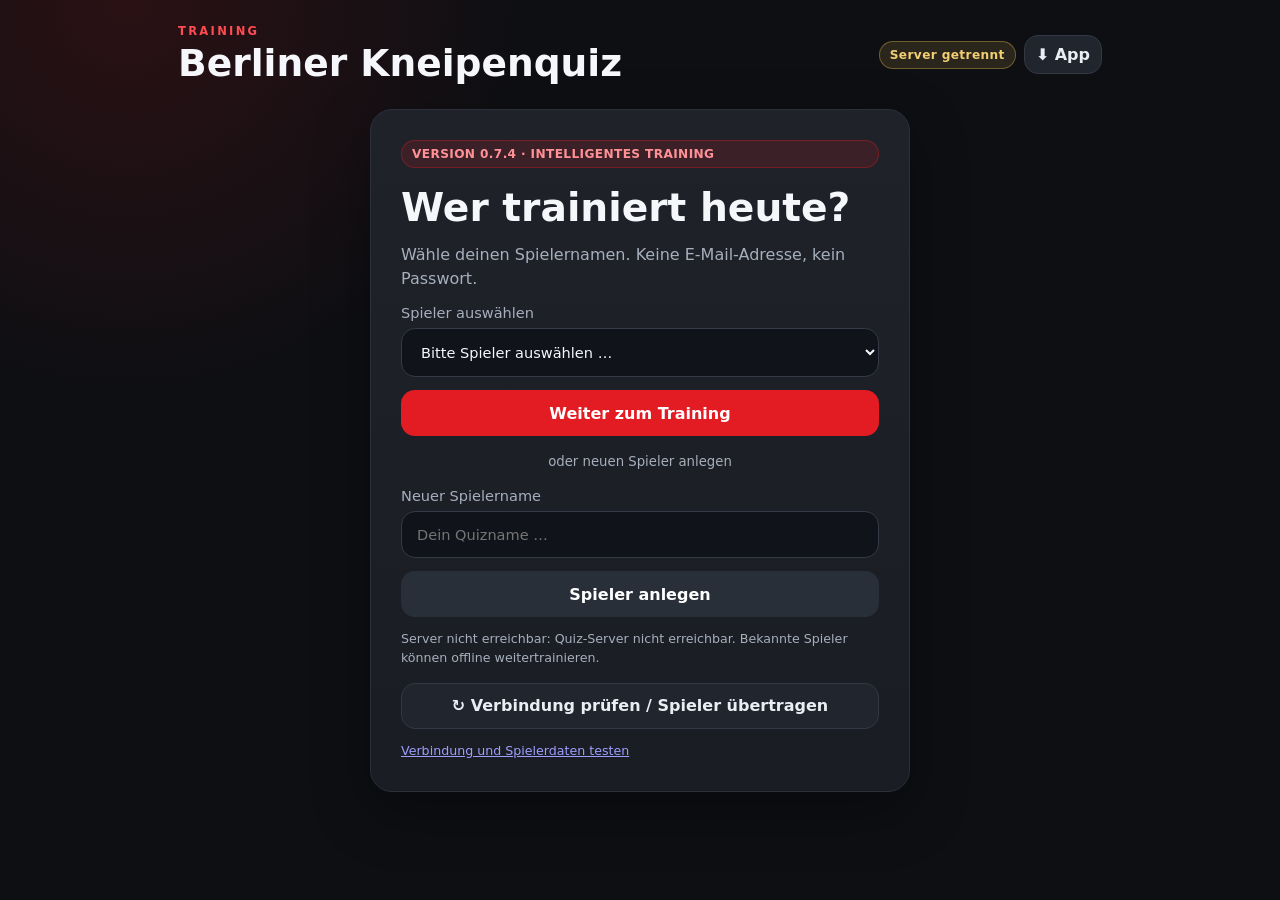
==== commit 25eccac4: "KQ074" ====
--- a/index.html
+++ b/index.html
@@ -12,11 +12,11 @@
   <link rel="manifest" href="manifest.webmanifest" />
   <link rel="icon" type="image/png" sizes="192x192" href="assets/icon-192.png" />
   <link rel="apple-touch-icon" href="assets/icon-192.png" />
-  <link rel="stylesheet" href="styles.css?v=073" />
+  <link rel="stylesheet" href="styles.css?v=074" />
   <title>Berliner Kneipenquiz Trainer</title>
 </head>
 <body>
-  <main class="shell" data-version="KNEIPENQUIZ_V073">
+  <main class="shell" data-version="KNEIPENQUIZ_V074">
     <header class="topbar">
       <div>
         <div class="eyebrow">TRAINING</div>
@@ -35,7 +35,7 @@
 
     <section id="playerGate" class="screen active">
       <div class="card player-gate">
-        <span class="pill">VERSION 0.7.3 · INTELLIGENTES TRAINING</span>
+        <span class="pill">VERSION 0.7.4 · INTELLIGENTES TRAINING</span>
         <h2>Wer trainiert heute?</h2>
         <p>Wähle deinen Spielernamen. Keine E-Mail-Adresse, kein Passwort.</p>
         <label>Spieler auswählen
@@ -200,7 +200,7 @@
       </div>
 
       <footer class="credits">
-        <span>Version 0.7.3 • 512 Fragen • 1024 Punkte möglich</span>
+        <span>Version 0.7.4 • 512 Fragen • 1024 Punkte möglich</span>
         <span>•</span>
         <span>Hessen-Umriss: schematische Eigenzeichnung, nicht maßstabsgetreu.</span>
       </footer>
@@ -262,9 +262,9 @@
     </section>
   </main>
 
-  <script src="questions.js"></script>
-  <script src="config.js?v=073"></script>
-  <script src="profiles.js?v=073"></script>
-  <script src="app.js?v=073"></script>
+  <script src="questions.js?v=074"></script>
+  <script src="config.js?v=074"></script>
+  <script src="profiles.js?v=074"></script>
+  <script src="app.js?v=074"></script>
 </body>
 </html>
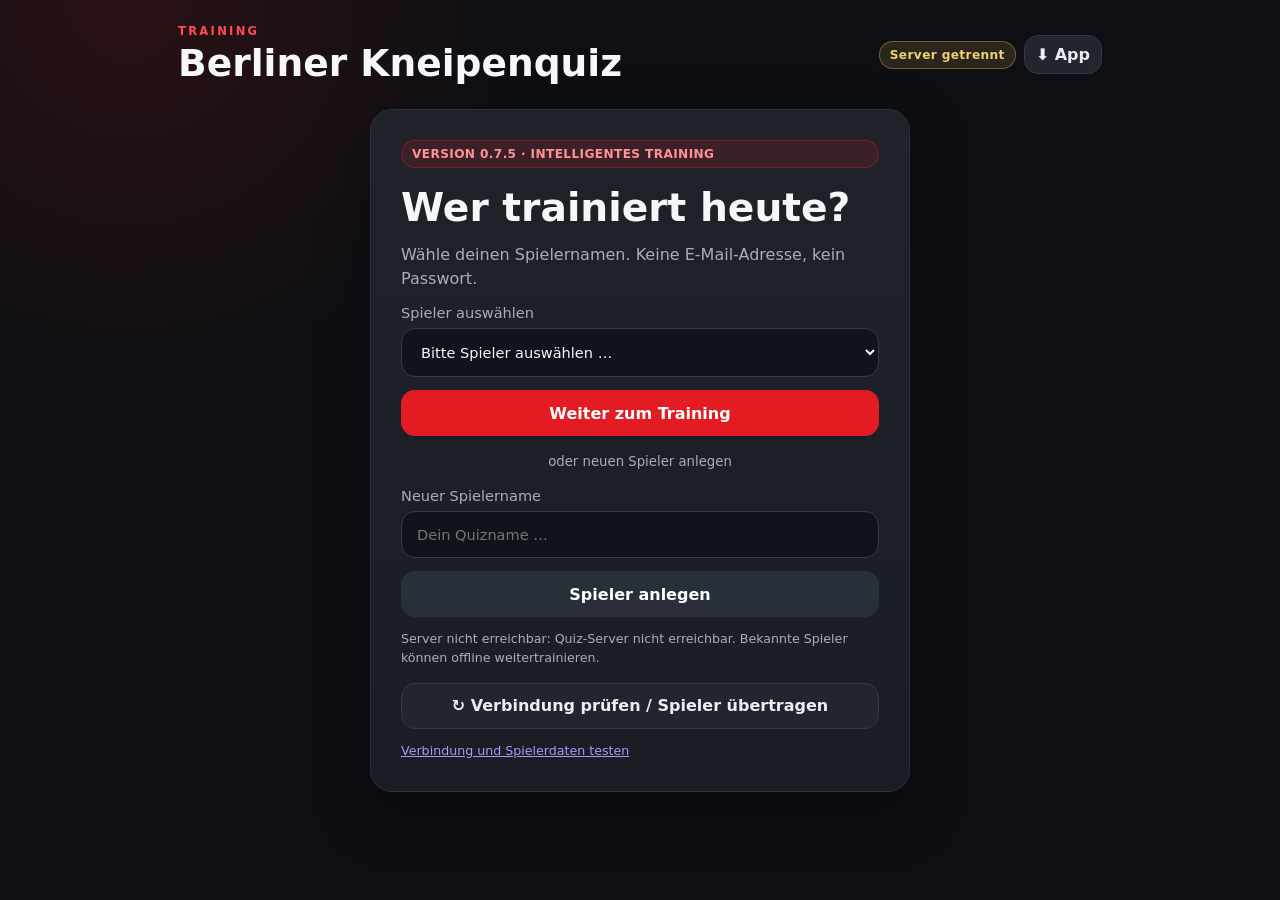
==== commit 69087c14: "075" ====
--- a/index.html
+++ b/index.html
@@ -12,11 +12,11 @@
   <link rel="manifest" href="manifest.webmanifest" />
   <link rel="icon" type="image/png" sizes="192x192" href="assets/icon-192.png" />
   <link rel="apple-touch-icon" href="assets/icon-192.png" />
-  <link rel="stylesheet" href="styles.css?v=074" />
+  <link rel="stylesheet" href="styles.css?v=075" />
   <title>Berliner Kneipenquiz Trainer</title>
 </head>
 <body>
-  <main class="shell" data-version="KNEIPENQUIZ_V074">
+  <main class="shell" data-version="KNEIPENQUIZ_V075">
     <header class="topbar">
       <div>
         <div class="eyebrow">TRAINING</div>
@@ -35,7 +35,7 @@
 
     <section id="playerGate" class="screen active">
       <div class="card player-gate">
-        <span class="pill">VERSION 0.7.4 · INTELLIGENTES TRAINING</span>
+        <span class="pill">VERSION 0.7.5 · INTELLIGENTES TRAINING</span>
         <h2>Wer trainiert heute?</h2>
         <p>Wähle deinen Spielernamen. Keine E-Mail-Adresse, kein Passwort.</p>
         <label>Spieler auswählen
@@ -200,7 +200,7 @@
       </div>
 
       <footer class="credits">
-        <span>Version 0.7.4 • 512 Fragen • 1024 Punkte möglich</span>
+        <span>Version 0.7.5 • 512 Fragen • 1024 Punkte möglich</span>
         <span>•</span>
         <span>Hessen-Umriss: schematische Eigenzeichnung, nicht maßstabsgetreu.</span>
       </footer>
@@ -262,9 +262,9 @@
     </section>
   </main>
 
-  <script src="questions.js?v=074"></script>
-  <script src="config.js?v=074"></script>
-  <script src="profiles.js?v=074"></script>
-  <script src="app.js?v=074"></script>
+  <script src="questions.js?v=075"></script>
+  <script src="config.js?v=075"></script>
+  <script src="profiles.js?v=075"></script>
+  <script src="app.js?v=075"></script>
 </body>
 </html>
